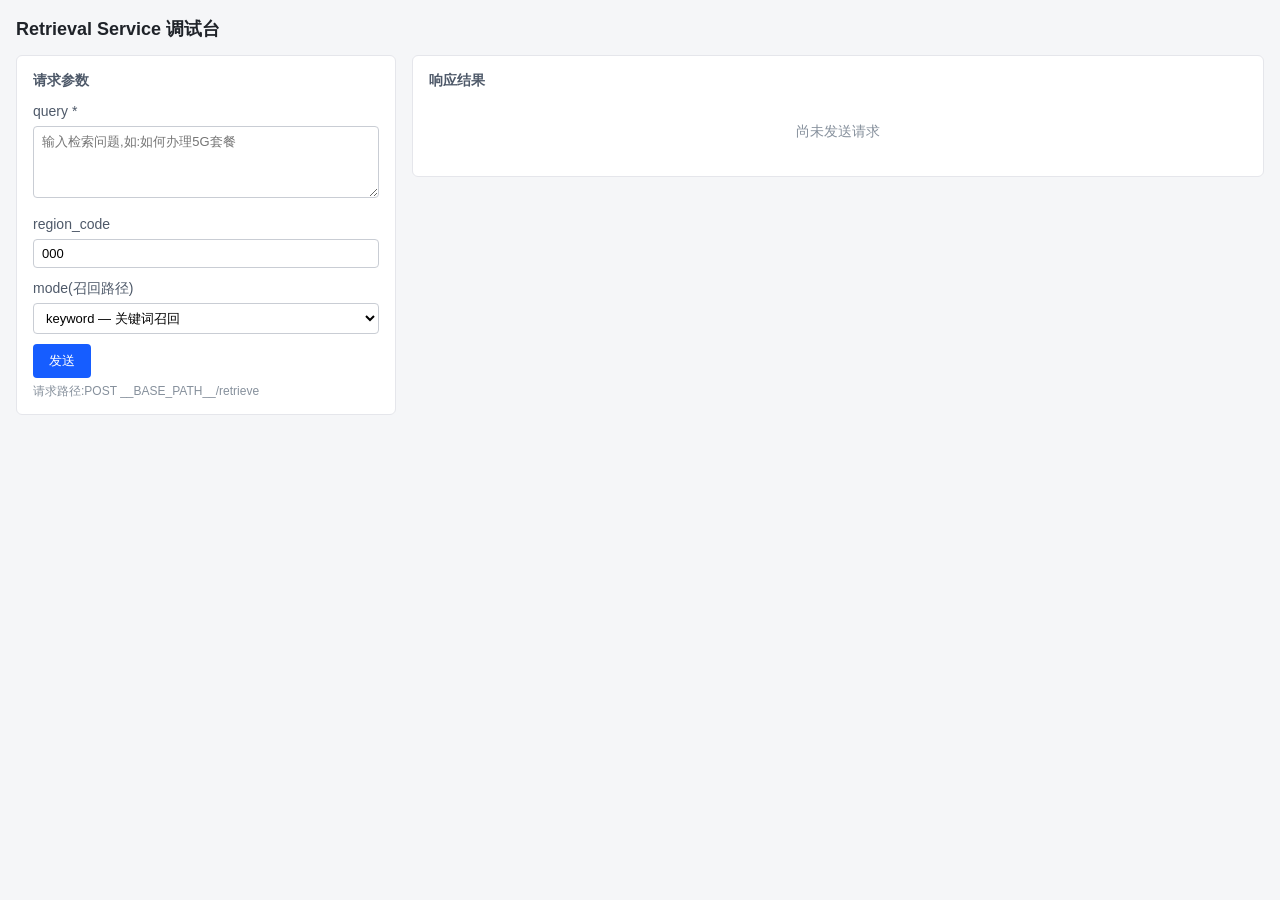
==== universal-agent/services/retrieval_service/frontend/index.html @ c1343b2b "1 1" ====
<!DOCTYPE html>
<html lang="zh-CN">
<head>
<meta charset="UTF-8">
<meta name="viewport" content="width=device-width, initial-scale=1.0">
<title>Retrieval Service 调试台</title>
<style>
  * { box-sizing: border-box; }
  body {
    margin: 0; padding: 16px; font-family: -apple-system, "Segoe UI", "Microsoft YaHei", sans-serif;
    background: #f5f6f8; color: #1f2329; font-size: 14px; line-height: 1.5;
  }
  h1 { margin: 0 0 12px; font-size: 18px; }
  .layout { display: grid; grid-template-columns: 380px 1fr; gap: 16px; align-items: start; }
  .card {
    background: #fff; border: 1px solid #e5e6eb; border-radius: 6px;
    padding: 14px 16px; margin-bottom: 14px;
  }
  .card h2 { margin: 0 0 10px; font-size: 14px; color: #4e5969; font-weight: 600; }
  label { display: block; margin-bottom: 10px; }
  label > span { display: block; margin-bottom: 4px; color: #4e5969; }
  input[type=text], textarea, select {
    width: 100%; padding: 6px 8px; border: 1px solid #c9cdd4; border-radius: 4px;
    font-family: inherit; font-size: 13px; background: #fff;
  }
  textarea { resize: vertical; min-height: 72px; }
  button {
    background: #165dff; color: #fff; border: none; border-radius: 4px;
    padding: 8px 16px; cursor: pointer; font-size: 13px;
  }
  button:hover { background: #0e42d2; }
  button:disabled { background: #94bfff; cursor: not-allowed; }
  .row { display: flex; gap: 8px; align-items: center; }
  .meta { display: grid; grid-template-columns: repeat(4, 1fr); gap: 8px; margin-bottom: 8px; }
  .meta div { background: #f7f8fa; border-radius: 4px; padding: 6px 8px; }
  .meta .k { color: #86909c; font-size: 12px; }
  .meta .v { font-weight: 600; word-break: break-all; }
  .badge { display: inline-block; padding: 1px 6px; border-radius: 3px; font-size: 12px; }
  .badge.ok { background: #e8ffea; color: #00b42a; }
  .badge.warn { background: #fff3e0; color: #ff7d00; }
  .badge.err { background: #ffece8; color: #f53f3f; }
  .tags { display: flex; flex-wrap: wrap; gap: 6px; }
  .tag { background: #e8f3ff; color: #165dff; border-radius: 3px; padding: 1px 6px; font-size: 12px; }
  .chunk { border: 1px solid #e5e6eb; border-radius: 4px; margin-bottom: 8px; }
  .chunk-head { padding: 8px 10px; background: #f7f8fa; cursor: pointer; display: flex; justify-content: space-between; align-items: center; gap: 8px; }
  .chunk-head .t { font-weight: 600; flex: 1; overflow: hidden; text-overflow: ellipsis; white-space: nowrap; }
  .chunk-head .s { color: #86909c; font-size: 12px; white-space: nowrap; }
  .chunk-body { padding: 10px; display: none; }
  .chunk.open .chunk-body { display: block; }
  .chunk-body pre { margin: 0; white-space: pre-wrap; word-break: break-word; font-size: 12px; }
  .chunk-body .kv { font-size: 12px; color: #4e5969; margin-bottom: 6px; }
  details summary { cursor: pointer; color: #4e5969; margin: 6px 0; }
  details pre { background: #1f2329; color: #c9cdd4; padding: 10px; border-radius: 4px; overflow: auto; font-size: 12px; }
  .hint { color: #86909c; font-size: 12px; margin-top: 4px; }
  .empty { color: #86909c; text-align: center; padding: 20px; }
</style>
</head>
<body>
<h1>Retrieval Service 调试台</h1>
<div class="layout">
  <div>
    <div class="card">
      <h2>请求参数</h2>
      <label>
        <span>query *</span>
        <textarea id="query" placeholder="输入检索问题,如:如何办理5G套餐"></textarea>
      </label>
      <label>
        <span>region_code</span>
        <input type="text" id="region_code" value="000" placeholder="省份名或区号,如 福建/591/000">
      </label>
      <label>
        <span>mode(召回路径)</span>
        <select id="mode">
          <option value="keyword">keyword — 关键词召回</option>
          <option value="vector">vector — 纯向量召回</option>
          <option value="integrate">integrate — 双路去重</option>
        </select>
      </label>
      <div class="row">
        <button id="send">发送</button>
        <span id="status" class="hint"></span>
      </div>
      <div class="hint">请求路径:POST <span id="basePath"></span>/retrieve</div>
    </div>
  </div>
  <div>
    <div class="card">
      <h2>响应结果</h2>
      <div id="result"><div class="empty">尚未发送请求</div></div>
    </div>
  </div>
</div>

<script>
// 由后端注入当前业务路由前缀,避免跨域与 base 漂移
var BASE = "__BASE_PATH__";
document.getElementById("basePath").textContent = BASE;

var sendBtn = document.getElementById("send");
var statusEl = document.getElementById("status");

sendBtn.addEventListener("click", function() {
  var query = document.getElementById("query").value.trim();
  var region_code = document.getElementById("region_code").value.trim() || "000";
  var mode = document.getElementById("mode").value;
  if (!query) { alert("query 不能为空"); return; }

  sendBtn.disabled = true;
  statusEl.textContent = "请求中...";
  document.getElementById("result").innerHTML = '<div class="empty">请求中...</div>';

  var t0 = performance.now();
  fetch(BASE + "/retrieve", {
    method: "POST",
    headers: { "Content-Type": "application/json" },
    body: JSON.stringify({ query: query, region_code: region_code, mode: mode })
  })
  .then(function(r) { return r.text().then(function(txt){ return {ok: r.ok, status: r.status, text: txt}; }); })
  .then(function(resp) {
    var dt = Math.round(performance.now() - t0);
    statusEl.textContent = "HTTP " + resp.status + " · 网关 " + dt + "ms";
    var data;
    try { data = JSON.parse(resp.text); }
    catch(e) { renderRaw(resp.text, resp.status); return; }
    render(data);
  })
  .catch(function(err) {
    statusEl.textContent = "请求失败";
    document.getElementById("result").innerHTML =
      '<div class="empty">网络/服务异常: ' + escapeHtml(String(err)) + "</div>";
  })
  .finally(function() { sendBtn.disabled = false; });
});

function escapeHtml(s) {
  return String(s).replace(/&/g,"&amp;").replace(/</g,"&lt;").replace(/>/g,"&gt;");
}

function badge(cls, txt) { return '<span class="badge ' + cls + '">' + txt + "</span>"; }

function render(data) {
  var rtnCode = data.rtnCode, rtnMsg = data.rtnMsg || "", obj = data.object || {};
  var el = document.getElementById("result");

  if (rtnCode === "0" && obj && obj.chunks) {
    var bc = obj.outcome === "success" ? "ok"
           : obj.outcome === "degraded" ? "warn" : "err";
    var deg = obj.degraded ? badge("warn", "已降级") : "";
    var html = "";
    html += '<div class="meta">';
    html += metaCell("rtnCode", badge(bc, rtnCode));
    html += metaCell("outcome", obj.outcome || "-");
    html += metaCell("recalled", obj.recalled_count);
    html += metaCell("elapsedMs", obj.elapsed_ms);
    html += metaCell("region", obj.region_code || "-");
    html += metaCell("traceId", obj.trace_id || "-");
    html += metaCell("requestId", obj.request_id || "-");
    html += metaCell("rtnMsg", escapeHtml(rtnMsg) + deg);
    html += "</div>";

    var kws = obj.keywords || [];
    html += '<div style="margin:8px 0"><div class="k" style="color:#86909c;font-size:12px;margin-bottom:4px">keywords(' + kws.length + ")</div>";
    html += '<div class="tags">' + (kws.length ? kws.map(function(k){ return '<span class="tag">' + escapeHtml(k) + "</span>"; }).join("") : '<span class="hint">无</span>') + "</div></div>";

    var chunks = obj.chunks || [];
    html += '<div style="margin-top:10px"><div class="k" style="color:#86909c;font-size:12px;margin-bottom:6px">chunks(' + chunks.length + ")</div>";
    if (!chunks.length) html += '<div class="empty">零召回</div>';
    else chunks.forEach(function(c, i) {
      html += '<div class="chunk" id="chunk-' + i + '">';
      html += '<div class="chunk-head" onclick="toggleChunk(' + i + ')">';
      html += '<span class="t">#' + (i+1) + " " + escapeHtml(c.doc_title || c.chunk_id) + "</span>";
      html += '<span class="s">score ' + (c.score != null ? Number(c.score).toFixed(4) : "-") + " · " + escapeHtml(c.category || "-") + "</span>";
      html += "</div>";
      html += '<div class="chunk-body">';
      html += '<div class="kv">chunk_id: ' + escapeHtml(c.chunk_id) + " · doc_id: " + escapeHtml(c.doc_id) + " · v" + escapeHtml(c.version || "-") + " · " + escapeHtml(c.updated_at || "-") + "</div>";
      html += '<pre>' + escapeHtml(c.content || "") + "</pre>";
      if (c.source_chunk_ids && c.source_chunk_ids.length)
        html += '<div class="kv">source_chunk_ids: ' + escapeHtml(c.source_chunk_ids.join(", ")) + "</div>";
      if (c.position && Object.keys(c.position).length)
        html += '<div class="kv">position: ' + escapeHtml(JSON.stringify(c.position)) + "</div>";
      if (c.extra && Object.keys(c.extra).length)
        html += '<div class="kv">extra: ' + escapeHtml(JSON.stringify(c.extra)) + "</div>";
      html += "</div></div>";
    });
    html += "</div>";
    html += rawJson(data);
    el.innerHTML = html;
  } else {
    var eb = rtnCode && rtnCode !== "0" ? "err" : "warn";
    el.innerHTML = '<div class="meta">' +
      metaCell("rtnCode", badge(eb, rtnCode || "-")) +
      metaCell("rtnMsg", escapeHtml(rtnMsg)) +
      "</div>" + rawJson(data);
  }
}

function renderRaw(txt, status) {
  document.getElementById("result").innerHTML =
    '<div class="meta">' + metaCell("HTTP", badge("err", status)) + "</div>" +
    "<details open><summary>原始响应</summary><pre>" + escapeHtml(txt) + "</pre></details>";
}

function metaCell(k, v) { return '<div><div class="k">' + k + '</div><div class="v">' + v + "</div></div>"; }

function rawJson(data) {
  return "<details><summary>原始 JSON</summary><pre>" + escapeHtml(JSON.stringify(data, null, 2)) + "</pre></details>";
}

function toggleChunk(i) {
  var el = document.getElementById("chunk-" + i);
  if (el) el.classList.toggle("open");
}
</script>
</body>
</html>
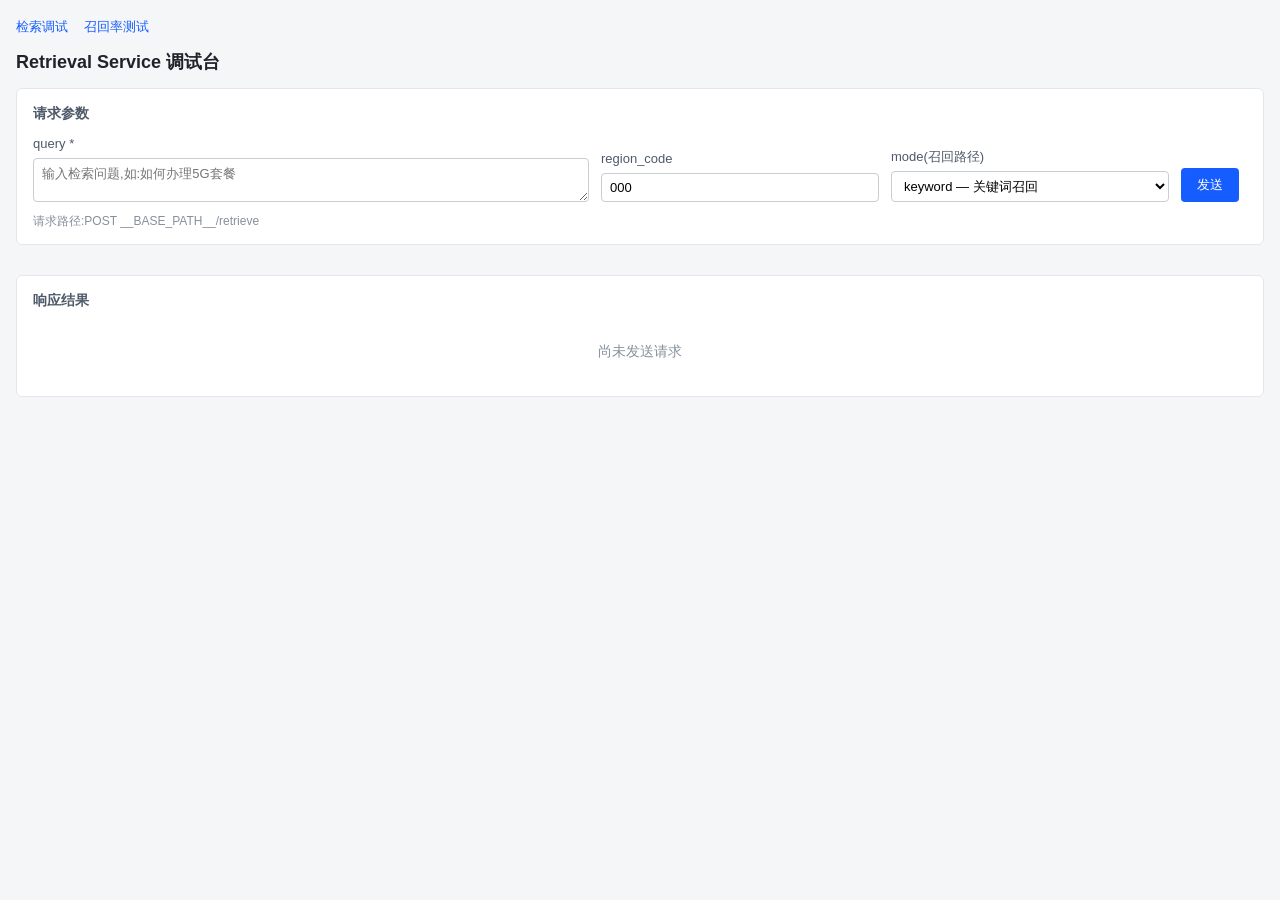
==== commit 394e975a: "new new version" ====
--- a/universal-agent/services/retrieval_service/frontend/index.html
+++ b/universal-agent/services/retrieval_service/frontend/index.html
@@ -11,19 +11,28 @@
     background: #f5f6f8; color: #1f2329; font-size: 14px; line-height: 1.5;
   }
   h1 { margin: 0 0 12px; font-size: 18px; }
-  .layout { display: grid; grid-template-columns: 380px 1fr; gap: 16px; align-items: start; }
+  .nav { margin-bottom: 12px; }
+  .nav a { color: #165dff; text-decoration: none; font-size: 13px; margin-right: 12px; }
+  .nav a:hover { text-decoration: underline; }
+  .layout { display: grid; grid-template-columns: 1fr; gap: 16px; align-items: start; }
   .card {
     background: #fff; border: 1px solid #e5e6eb; border-radius: 6px;
     padding: 14px 16px; margin-bottom: 14px;
   }
   .card h2 { margin: 0 0 10px; font-size: 14px; color: #4e5969; font-weight: 600; }
-  label { display: block; margin-bottom: 10px; }
-  label > span { display: block; margin-bottom: 4px; color: #4e5969; }
+  .form-row { display: flex; gap: 12px; align-items: flex-end; flex-wrap: wrap; }
+  .form-row .field { display: flex; flex-direction: column; gap: 4px; }
+  .form-row .field .lbl { color: #4e5969; font-size: 13px; }
+  .form-row .field.query { flex: 2; min-width: 280px; }
+  .form-row .field.region { flex: 1; min-width: 140px; }
+  .form-row .field.mode { flex: 1; min-width: 180px; }
+  .form-row .field.vmode { flex: 1; min-width: 160px; }
+  .form-row .field.action { flex: 0 0 auto; }
   input[type=text], textarea, select {
     width: 100%; padding: 6px 8px; border: 1px solid #c9cdd4; border-radius: 4px;
     font-family: inherit; font-size: 13px; background: #fff;
   }
-  textarea { resize: vertical; min-height: 72px; }
+  textarea { resize: vertical; min-height: 38px; }
   button {
     background: #165dff; color: #fff; border: none; border-radius: 4px;
     padding: 8px 16px; cursor: pointer; font-size: 13px;
@@ -56,65 +65,90 @@
 </style>
 </head>
 <body>
+<div class="nav">
+  <a href="/debug">检索调试</a>
+  <a href="/test">召回率测试</a>
+</div>
 <h1>Retrieval Service 调试台</h1>
 <div class="layout">
-  <div>
-    <div class="card">
-      <h2>请求参数</h2>
-      <label>
-        <span>query *</span>
+  <div class="card">
+    <h2>请求参数</h2>
+    <div class="form-row">
+      <div class="field query">
+        <span class="lbl">query *</span>
         <textarea id="query" placeholder="输入检索问题,如:如何办理5G套餐"></textarea>
-      </label>
-      <label>
-        <span>region_code</span>
+      </div>
+      <div class="field region">
+        <span class="lbl">region_code</span>
         <input type="text" id="region_code" value="000" placeholder="省份名或区号,如 福建/591/000">
-      </label>
-      <label>
-        <span>mode(召回路径)</span>
+      </div>
+      <div class="field mode">
+        <span class="lbl">mode(召回路径)</span>
         <select id="mode">
           <option value="keyword">keyword — 关键词召回</option>
           <option value="vector">vector — 纯向量召回</option>
           <option value="integrate">integrate — 双路去重</option>
         </select>
-      </label>
-      <div class="row">
-        <button id="send">发送</button>
-        <span id="status" class="hint"></span>
-      </div>
-      <div class="hint">请求路径:POST <span id="basePath"></span>/retrieve</div>
+      </div>
+      <div class="field vmode" id="vmodeField">
+        <span class="lbl">vector_mode(向量模板)</span>
+        <select id="vector_mode">
+          <option value="new">new — 新模板</option>
+          <option value="old">old — 旧模板</option>
+          <option value="both">both — 双模板混合</option>
+        </select>
+      </div>
+      <div class="field action">
+        <span class="lbl">&nbsp;</span>
+        <div class="row">
+          <button id="send">发送</button>
+          <span id="status" class="hint"></span>
+        </div>
+      </div>
     </div>
+    <div class="hint" style="margin-top:10px">请求路径:POST <span id="basePath"></span>/retrieve</div>
   </div>
-  <div>
-    <div class="card">
-      <h2>响应结果</h2>
-      <div id="result"><div class="empty">尚未发送请求</div></div>
-    </div>
+  <div class="card">
+    <h2>响应结果</h2>
+    <div id="result"><div class="empty">尚未发送请求</div></div>
   </div>
 </div>
 
 <script>
-// 由后端注入当前业务路由前缀,避免跨域与 base 漂移
 var BASE = "__BASE_PATH__";
 document.getElementById("basePath").textContent = BASE;
 
 var sendBtn = document.getElementById("send");
 var statusEl = document.getElementById("status");
+
+var modeSel = document.getElementById("mode");
+var vmodeField = document.getElementById("vmodeField");
+
+function toggleVmodeVisibility() {
+  vmodeField.style.display = modeSel.value === "keyword" ? "none" : "";
+}
+modeSel.addEventListener("change", toggleVmodeVisibility);
+toggleVmodeVisibility();
 
 sendBtn.addEventListener("click", function() {
   var query = document.getElementById("query").value.trim();
   var region_code = document.getElementById("region_code").value.trim() || "000";
   var mode = document.getElementById("mode").value;
+  var vector_mode = document.getElementById("vector_mode").value;
   if (!query) { alert("query 不能为空"); return; }
 
   sendBtn.disabled = true;
   statusEl.textContent = "请求中...";
   document.getElementById("result").innerHTML = '<div class="empty">请求中...</div>';
+
+  var body = { query: query, region_code: region_code, mode: mode };
+  if (mode !== "keyword") body.vector_mode = vector_mode;
 
   var t0 = performance.now();
   fetch(BASE + "/retrieve", {
     method: "POST",
     headers: { "Content-Type": "application/json" },
-    body: JSON.stringify({ query: query, region_code: region_code, mode: mode })
+    body: JSON.stringify(body)
   })
   .then(function(r) { return r.text().then(function(txt){ return {ok: r.ok, status: r.status, text: txt}; }); })
   .then(function(resp) {
@@ -162,6 +196,19 @@
     var kws = obj.keywords || [];
     html += '<div style="margin:8px 0"><div class="k" style="color:#86909c;font-size:12px;margin-bottom:4px">keywords(' + kws.length + ")</div>";
     html += '<div class="tags">' + (kws.length ? kws.map(function(k){ return '<span class="tag">' + escapeHtml(k) + "</span>"; }).join("") : '<span class="hint">无</span>') + "</div></div>";
+
+    var mode = document.getElementById("mode").value;
+    var kids = obj.kids;
+    var kidsLabel = mode === "integrate" ? "kid_scores" : (mode === "vector" ? "vector_kid" : "keyword_kid");
+    if (kids && typeof kids === "object" && !Array.isArray(kids)) {
+      var entries = Object.entries(kids);
+      html += '<div style="margin:8px 0"><div class="k" style="color:#86909c;font-size:12px;margin-bottom:4px">' + kidsLabel + '(' + entries.length + ")</div>";
+      html += '<div class="tags">' + (entries.length ? entries.map(function(e){ return '<span class="tag" style="background:#fff7e6;color:#ff7d00">' + escapeHtml(e[0]) + ": " + e[1] + "</span>"; }).join("") : '<span class="hint">无</span>') + "</div></div>";
+    } else {
+      var kidsArr = Array.isArray(kids) ? kids : [];
+      html += '<div style="margin:8px 0"><div class="k" style="color:#86909c;font-size:12px;margin-bottom:4px">' + kidsLabel + '(' + kidsArr.length + ")</div>";
+      html += '<div class="tags">' + (kidsArr.length ? kidsArr.map(function(k){ return '<span class="tag" style="background:#fff7e6;color:#ff7d00">' + escapeHtml(k) + "</span>"; }).join("") : '<span class="hint">无</span>') + "</div></div>";
+    }
 
     var chunks = obj.chunks || [];
     html += '<div style="margin-top:10px"><div class="k" style="color:#86909c;font-size:12px;margin-bottom:6px">chunks(' + chunks.length + ")</div>";
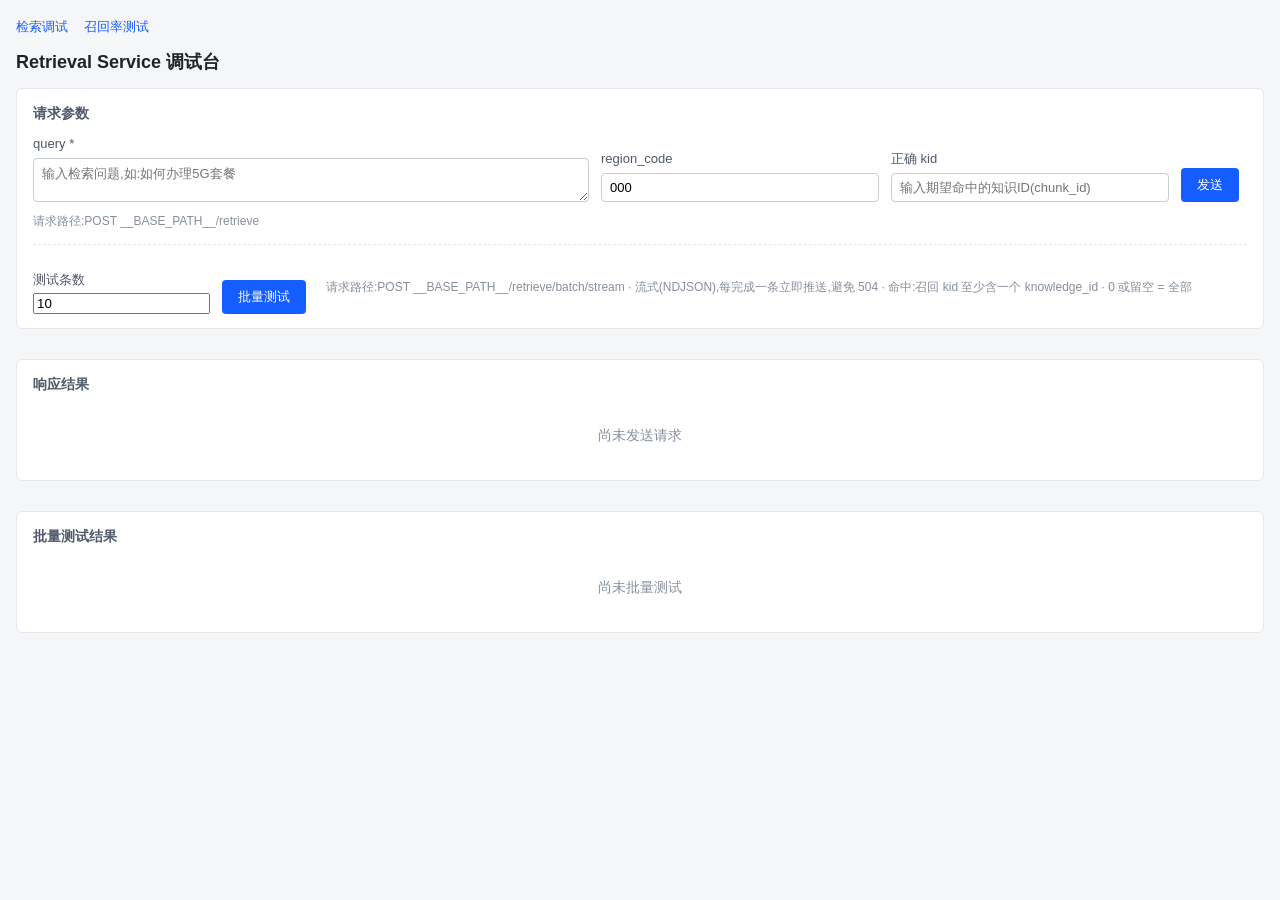
==== commit 1da13799: "更新 最新代码" ====
--- a/universal-agent/services/retrieval_service/frontend/index.html
+++ b/universal-agent/services/retrieval_service/frontend/index.html
@@ -27,7 +27,30 @@
   .form-row .field.region { flex: 1; min-width: 140px; }
   .form-row .field.mode { flex: 1; min-width: 180px; }
   .form-row .field.vmode { flex: 1; min-width: 160px; }
+  .form-row .field.kid { flex: 1; min-width: 200px; }
   .form-row .field.action { flex: 0 0 auto; }
+  .form-row .field.batch-count { flex: 0 0 160px; }
+  /* 批量测试表格 */
+  .batch-table { width: 100%; border-collapse: collapse; font-size: 12px; }
+  .batch-table th, .batch-table td {
+    border: 1px solid #e5e6eb; padding: 6px 8px; vertical-align: top;
+    word-break: break-all;
+  }
+  .batch-table th {
+    background: #f7f8fa; color: #4e5969; text-align: left; font-weight: 600;
+  }
+  .batch-table tr.hit td { background: #f0fff0; }
+  .batch-table tr.miss td { background: #fff5f5; }
+  .batch-table .idx { text-align: center; width: 36px; }
+  .batch-table .q { min-width: 200px; max-width: 320px; }
+  .batch-table .kids { min-width: 200px; }
+  .batch-table .status { text-align: center; width: 80px; }
+  .batch-summary {
+    display: flex; gap: 16px; align-items: center; flex-wrap: wrap;
+    background: #f7f8fa; padding: 10px 12px; border-radius: 4px; margin-bottom: 10px;
+  }
+  .batch-summary .stat { color: #4e5969; font-size: 13px; }
+  .batch-summary .stat .v { font-weight: 600; color: #1f2329; }
   input[type=text], textarea, select {
     width: 100%; padding: 6px 8px; border: 1px solid #c9cdd4; border-radius: 4px;
     font-family: inherit; font-size: 13px; background: #fff;
@@ -82,21 +105,27 @@
         <span class="lbl">region_code</span>
         <input type="text" id="region_code" value="000" placeholder="省份名或区号,如 福建/591/000">
       </div>
+      <!-- 原mode字段(已删除,默认integrate)
       <div class="field mode">
         <span class="lbl">mode(召回路径)</span>
-        <select id="mode">
-          <option value="keyword">keyword — 关键词召回</option>
-          <option value="vector">vector — 纯向量召回</option>
-          <option value="integrate">integrate — 双路去重</option>
+        <select id="mode" disabled>
+          <option value="integrate" selected>integrate — GoalLoop 三轮(intergrate_all→query_rewrite→intergrate_all)</option>
         </select>
       </div>
+      -->
+      <!-- 原vmode字段(已删除,默认both)
       <div class="field vmode" id="vmodeField">
         <span class="lbl">vector_mode(向量模板)</span>
         <select id="vector_mode">
           <option value="new">new — 新模板</option>
           <option value="old">old — 旧模板</option>
-          <option value="both">both — 双模板混合</option>
+          <option value="both" selected>both — 双模板混合(默认)</option>
         </select>
+      </div>
+      -->
+      <div class="field kid">
+        <span class="lbl">正确 kid</span>
+        <input type="text" id="correct_kid" placeholder="输入期望命中的知识ID(chunk_id)">
       </div>
       <div class="field action">
         <span class="lbl">&nbsp;</span>
@@ -107,42 +136,70 @@
       </div>
     </div>
     <div class="hint" style="margin-top:10px">请求路径:POST <span id="basePath"></span>/retrieve</div>
+    <!-- 批量测试行:从测试集选取前 count 条逐条执行检索 -->
+    <div class="form-row" style="margin-top:14px;border-top:1px dashed #e5e6eb;padding-top:12px">
+      <div class="field batch-count">
+        <span class="lbl">测试条数</span>
+        <input type="number" id="batchCount" min="0" step="1" value="10"
+               placeholder="输入数字,0 或留空表示全部">
+      </div>
+      <div class="field action">
+        <span class="lbl">&nbsp;</span>
+        <div class="row">
+          <button id="batchSend">批量测试</button>
+          <span id="batchStatus" class="hint"></span>
+        </div>
+      </div>
+      <div class="hint" style="flex:1;min-width:200px;align-self:center">
+        请求路径:POST <span id="batchPath"></span>/retrieve/batch/stream · 流式(NDJSON),每完成一条立即推送,避免 504 · 命中:召回 kid 至少含一个 knowledge_id · 0 或留空 = 全部
+      </div>
+    </div>
   </div>
   <div class="card">
     <h2>响应结果</h2>
     <div id="result"><div class="empty">尚未发送请求</div></div>
   </div>
+  <div class="card">
+    <h2>批量测试结果</h2>
+    <div id="batchResult"><div class="empty">尚未批量测试</div></div>
+  </div>
 </div>
 
 <script>
 var BASE = "__BASE_PATH__";
 document.getElementById("basePath").textContent = BASE;
+document.getElementById("batchPath").textContent = BASE;
 
 var sendBtn = document.getElementById("send");
 var statusEl = document.getElementById("status");
 
-var modeSel = document.getElementById("mode");
-var vmodeField = document.getElementById("vmodeField");
-
-function toggleVmodeVisibility() {
-  vmodeField.style.display = modeSel.value === "keyword" ? "none" : "";
-}
-modeSel.addEventListener("change", toggleVmodeVisibility);
-toggleVmodeVisibility();
+var batchBtn = document.getElementById("batchSend");
+var batchStatusEl = document.getElementById("batchStatus");
+
+// 原mode/vmode选择器(已删除,默认integrate/both)
+// var modeSel = document.getElementById("mode");
+// var vmodeField = document.getElementById("vmodeField");
+//
+// function toggleVmodeVisibility() {
+//   // mode 固定 integrate,vector_mode 始终显示
+//   vmodeField.style.display = "";
+// }
+// toggleVmodeVisibility();
 
 sendBtn.addEventListener("click", function() {
   var query = document.getElementById("query").value.trim();
   var region_code = document.getElementById("region_code").value.trim() || "000";
-  var mode = document.getElementById("mode").value;
-  var vector_mode = document.getElementById("vector_mode").value;
+  var correct_kid = document.getElementById("correct_kid").value.trim();
+  // mode/vector_mode 已删除选择器,固定默认值
+  var mode = "integrate";
+  var vector_mode = "both";
   if (!query) { alert("query 不能为空"); return; }
 
   sendBtn.disabled = true;
   statusEl.textContent = "请求中...";
   document.getElementById("result").innerHTML = '<div class="empty">请求中...</div>';
 
-  var body = { query: query, region_code: region_code, mode: mode };
-  if (mode !== "keyword") body.vector_mode = vector_mode;
+  var body = { query: query, region_code: region_code, mode: mode, vector_mode: vector_mode };
 
   var t0 = performance.now();
   fetch(BASE + "/retrieve", {
@@ -193,22 +250,51 @@
     html += metaCell("rtnMsg", escapeHtml(rtnMsg) + deg);
     html += "</div>";
 
+    // ── kid 命中展示区 ──
+    var correctKid = document.getElementById("correct_kid").value.trim();
+    // 原:从 chunks 提取 chunk_id 作为 kid(不准确,chunk_id 是片段ID非知识ID)
+    // var recalledKids = (obj.chunks || []).map(function(c) { return c.chunk_id; });
+    // 新:直接用后端返回的 kids 字段(ranked_kids,按得分降序)
+    var recalledKids = obj.kids || [];
+    var kidHit = correctKid && recalledKids.indexOf(correctKid) >= 0;
+    html += '<div style="margin:8px 0;padding:12px;background:#f7f8fa;border-radius:6px;border:1px solid #e5e6eb">';
+    html += '<div class="k" style="color:#4e5969;font-size:13px;font-weight:600;margin-bottom:8px">kid 命中判定</div>';
+    html += '<div style="display:flex;gap:24px;align-items:center;flex-wrap:wrap;margin-bottom:10px">';
+    html += '<div><div class="k" style="color:#86909c;font-size:12px">正确 kid</div><div style="font-weight:600;word-break:break-all">' + escapeHtml(correctKid || '-') + '</div></div>';
+    if (correctKid) {
+      html += '<div><div class="k" style="color:#86909c;font-size:12px">命中状态</div><div>' + (kidHit ? badge("ok", "✓ 命中") : badge("err", "✗ 未命中")) + '</div></div>';
+    } else {
+      html += '<div><div class="k" style="color:#86909c;font-size:12px">命中状态</div><div>' + badge("warn", "未填写正确 kid") + '</div></div>';
+    }
+    html += '<div><div class="k" style="color:#86909c;font-size:12px">召回 kid 数</div><div style="font-weight:600">' + recalledKids.length + '</div></div>';
+    html += '</div>';
+    html += '<div><div class="k" style="color:#86909c;font-size:12px;margin-bottom:4px">召回的 kid 列表</div>';
+    html += '<div class="tags">';
+    if (recalledKids.length) {
+      recalledKids.forEach(function(kid) {
+        var isHitKid = correctKid && kid === correctKid;
+        var style = isHitKid
+          ? 'background:#e8ffea;color:#00b42a;font-weight:600;border:1px solid #00b42a;padding:2px 8px'
+          : 'background:#e8f3ff;color:#165dff;padding:1px 6px';
+        html += '<span class="tag" style="' + style + '">' + escapeHtml(kid) + (isHitKid ? ' ✓' : '') + '</span>';
+      });
+    } else {
+      html += '<span class="hint">零召回</span>';
+    }
+    html += '</div></div>';
+    html += '</div>';
+
     var kws = obj.keywords || [];
     html += '<div style="margin:8px 0"><div class="k" style="color:#86909c;font-size:12px;margin-bottom:4px">keywords(' + kws.length + ")</div>";
     html += '<div class="tags">' + (kws.length ? kws.map(function(k){ return '<span class="tag">' + escapeHtml(k) + "</span>"; }).join("") : '<span class="hint">无</span>') + "</div></div>";
 
-    var mode = document.getElementById("mode").value;
-    var kids = obj.kids;
-    var kidsLabel = mode === "integrate" ? "kid_scores" : (mode === "vector" ? "vector_kid" : "keyword_kid");
-    if (kids && typeof kids === "object" && !Array.isArray(kids)) {
-      var entries = Object.entries(kids);
-      html += '<div style="margin:8px 0"><div class="k" style="color:#86909c;font-size:12px;margin-bottom:4px">' + kidsLabel + '(' + entries.length + ")</div>";
-      html += '<div class="tags">' + (entries.length ? entries.map(function(e){ return '<span class="tag" style="background:#fff7e6;color:#ff7d00">' + escapeHtml(e[0]) + ": " + e[1] + "</span>"; }).join("") : '<span class="hint">无</span>') + "</div></div>";
-    } else {
-      var kidsArr = Array.isArray(kids) ? kids : [];
-      html += '<div style="margin:8px 0"><div class="k" style="color:#86909c;font-size:12px;margin-bottom:4px">' + kidsLabel + '(' + kidsArr.length + ")</div>";
-      html += '<div class="tags">' + (kidsArr.length ? kidsArr.map(function(k){ return '<span class="tag" style="background:#fff7e6;color:#ff7d00">' + escapeHtml(k) + "</span>"; }).join("") : '<span class="hint">无</span>') + "</div></div>";
-    }
+    // 原 rewritten_queries 显示(查询重写,已弃用,改为关键词重写)
+    // var rewrites = obj.rewritten_queries || [];
+    // html += '<div style="margin:8px 0"><div class="k" style="color:#86909c;font-size:12px;margin-bottom:4px">rewritten_queries(' + rewrites.length + ")</div>";
+    // html += '<div class="tags">' + (rewrites.length ? rewrites.map(function(q){ return '<span class="tag" style="background:#fff0f6;color:#d91ad9">' + escapeHtml(q) + "</span>"; }).join("") : '<span class="hint">无(query_rewrite 未产出或首轮已满足)</span>') + "</div></div>";
+    var rewrittenKeywords = obj.rewritten_keywords || [];
+    html += '<div style="margin:8px 0"><div class="k" style="color:#86909c;font-size:12px;margin-bottom:4px">rewritten_keywords(' + rewrittenKeywords.length + ")</div>";
+    html += '<div class="tags">' + (rewrittenKeywords.length ? rewrittenKeywords.map(function(k){ return '<span class="tag" style="background:#fff0f6;color:#d91ad9">' + escapeHtml(k) + "</span>"; }).join("") : '<span class="hint">无(query_rewrite 未产出或首轮已满足)</span>') + "</div></div>";
 
     var chunks = obj.chunks || [];
     html += '<div style="margin-top:10px"><div class="k" style="color:#86909c;font-size:12px;margin-bottom:6px">chunks(' + chunks.length + ")</div>";
@@ -258,6 +344,210 @@
   var el = document.getElementById("chunk-" + i);
   if (el) el.classList.toggle("open");
 }
+
+// ── 批量测试(流式 NDJSON) ────────────────────────────────────────────────
+// 原非流式 handler(等所有请求完才返回)在网关 504 时不可用,改为流式:
+// 后端每完成一条立即 yield 一行 JSON,前端用 ReadableStream + TextDecoder
+// 边读边解析,实时 append 到表格,实时刷新 summary。
+batchBtn.addEventListener("click", function() {
+  var countVal = document.getElementById("batchCount").value.trim();
+  var count = countVal === "" ? 0 : parseInt(countVal, 10);
+  if (isNaN(count) || count < 0) { alert("测试条数需为非负整数,留空表示全部"); return; }
+
+  // 初始化空表格 UI:summary 区 + 空表体,后续逐条 append
+  var el = document.getElementById("batchResult");
+  el.innerHTML =
+    '<div class="batch-summary">' +
+      '<div class="stat">总数 <span class="v" id="bsTotal">0</span></div>' +
+      '<div class="stat">已完成 <span class="v" id="bsDone">0</span></div>' +
+      '<div class="stat">命中 <span class="v" style="color:#00b42a" id="bsHit">0</span></div>' +
+      '<div class="stat">未命中 <span class="v" style="color:#f53f3f" id="bsMiss">0</span></div>' +
+      '<div class="stat">命中率 <span class="v" id="bsRate">0.0%</span></div>' +
+      '<div class="stat">总耗时 <span class="v" id="bsMs">0ms</span></div>' +
+    '</div>' +
+    '<table class="batch-table"><thead><tr>' +
+      '<th class="idx">#</th>' +
+      '<th class="q">用户问</th>' +
+      '<th>区域</th>' +
+      '<th class="kids">期望 kid</th>' +
+      '<th class="kids">召回 kid</th>' +
+      '<th class="status">命中</th>' +
+      '<th>状态</th>' +
+      '<th>耗时</th>' +
+    '</tr></thead><tbody id="batchTbody"></tbody></table>';
+
+  var tbody = document.getElementById("batchTbody");
+  var total = 0, done = 0, hitCount = 0;
+  var t0 = performance.now();
+  batchBtn.disabled = true;
+  batchStatusEl.textContent = "批量请求中...";
+
+  fetch(BASE + "/retrieve/batch/stream", {
+    method: "POST",
+    headers: { "Content-Type": "application/json" },
+    body: JSON.stringify({ count: count })
+  }).then(function(resp) {
+    if (!resp.ok) {
+      // 错误响应是非流式 JSON,直接读文本
+      return resp.text().then(function(txt) {
+        var dt = Math.round(performance.now() - t0);
+        batchStatusEl.textContent = "HTTP " + resp.status + " · 网关 " + dt + "ms";
+        el.innerHTML = '<div class="meta">' +
+          metaCell("HTTP", badge("err", resp.status)) + '</div>' +
+          "<details open><summary>原始响应</summary><pre>" + escapeHtml(txt) + "</pre></details>";
+        throw new Error("HTTP " + resp.status);
+      });
+    }
+    var reader = resp.body.getReader();
+    var decoder = new TextDecoder("utf-8");
+    var buffer = "";
+
+    function updateSummary() {
+      document.getElementById("bsDone").textContent = done;
+      document.getElementById("bsHit").textContent = hitCount;
+      document.getElementById("bsMiss").textContent = done - hitCount;
+      var rate = done > 0 ? (hitCount / done * 100).toFixed(1) : "0.0";
+      document.getElementById("bsRate").textContent = rate + "%";
+    }
+
+    function handleMsg(msg) {
+      if (!msg || typeof msg !== "object") return;
+      if (msg.type === "start") {
+        total = msg.total || 0;
+        document.getElementById("bsTotal").textContent = total;
+        batchStatusEl.textContent = "批量请求中... 0/" + total;
+      } else if (msg.type === "item") {
+        done++;
+        var r = msg.data || {};
+        if (r.hit) hitCount++;
+        appendBatchRow(r);
+        updateSummary();
+        batchStatusEl.textContent = "批量请求中... " + done + "/" + total +
+          " · 命中 " + hitCount;
+      } else if (msg.type === "summary") {
+        var s = msg.data || {};
+        if (s.total_elapsed_ms != null) {
+          document.getElementById("bsMs").textContent = s.total_elapsed_ms + "ms";
+        }
+        if (s.hit_count != null) {
+          hitCount = s.hit_count;
+          updateSummary();
+        }
+        var dt = Math.round(performance.now() - t0);
+        batchStatusEl.textContent = "完成 " + done + " 条 · 命中 " + hitCount +
+          " · 网关 " + dt + "ms";
+      }
+    }
+
+    function processBuffer() {
+      var lines = buffer.split("\n");
+      // 最后一段可能不完整,留到下次拼接
+      buffer = lines.pop();
+      for (var i = 0; i < lines.length; i++) {
+        var line = lines[i].trim();
+        if (!line) continue;
+        try { handleMsg(JSON.parse(line)); }
+        catch(e) { console.warn("解析流消息失败:", line, e); }
+      }
+    }
+
+    function appendBatchRow(r) {
+      var rowCls = r.hit ? "hit" : "miss";
+      var html = '<tr class="' + rowCls + '">';
+      html += '<td class="idx">' + r.index + '</td>';
+      html += '<td class="q">' + escapeHtml(r.user_query || "") + '</td>';
+      html += '<td>' + escapeHtml(r.region_code || "-") + '</td>';
+      // 期望 kid(命中的高亮)
+      var expectedKids = r.expected_kids || [];
+      var hitKidsSet = {};
+      (r.hit_kids || []).forEach(function(k) { hitKidsSet[k] = true; });
+      html += '<td class="kids">';
+      if (expectedKids.length) {
+        html += '<div class="tags">';
+        expectedKids.forEach(function(k) {
+          var isHit = !!hitKidsSet[k];
+          var style = isHit
+            ? 'background:#e8ffea;color:#00b42a;font-weight:600;border:1px solid #00b42a;padding:2px 6px'
+            : 'background:#e5e6eb;color:#4e5969;padding:1px 6px';
+          html += '<span class="tag" style="' + style + '">' + escapeHtml(k) + (isHit ? ' ✓' : '') + '</span>';
+        });
+        html += '</div>';
+      } else {
+        html += '<span class="hint">未标注</span>';
+      }
+      html += '</td>';
+      // 召回 kid(命中 expected 的高亮)
+      var recalledKids = r.recalled_kids || [];
+      var expectedSet = {};
+      expectedKids.forEach(function(k) { expectedSet[k] = true; });
+      html += '<td class="kids">';
+      if (recalledKids.length) {
+        html += '<div class="tags">';
+        recalledKids.forEach(function(k) {
+          var isExpected = !!expectedSet[k];
+          var style = isExpected
+            ? 'background:#e8ffea;color:#00b42a;font-weight:600;border:1px solid #00b42a;padding:2px 6px'
+            : 'background:#e8f3ff;color:#165dff;padding:1px 6px';
+          html += '<span class="tag" style="' + style + '">' + escapeHtml(k) + (isExpected ? ' ✓' : '') + '</span>';
+        });
+        html += '</div>';
+      } else {
+        html += '<span class="hint">零召回</span>';
+      }
+      html += '</td>';
+      // 命中状态
+      if (r.outcome === "error" || r.outcome === "timeout") {
+        html += '<td class="status">' + badge("err", "异常") + '</td>';
+      } else if (!expectedKids.length) {
+        html += '<td class="status">' + badge("warn", "未标注") + '</td>';
+      } else if (r.hit) {
+        html += '<td class="status">' + badge("ok", "✓ 命中") + '</td>';
+      } else {
+        html += '<td class="status">' + badge("err", "✗ 未命中") + '</td>';
+      }
+      // 单条 outcome
+      html += '<td>' + escapeHtml(r.outcome || "-") +
+        (r.recalled_count != null ? ' / ' + r.recalled_count + '片' : '') + '</td>';
+      // 单条耗时
+      html += '<td>' + (r.elapsed_ms || 0) + 'ms</td>';
+      html += '</tr>';
+      tbody.insertAdjacentHTML("beforeend", html);
+    }
+
+    function read() {
+      reader.read().then(function(result) {
+        if (result.done) {
+          // 处理残余 buffer
+          if (buffer.trim()) {
+            try { handleMsg(JSON.parse(buffer.trim())); } catch(e) {}
+          }
+          batchBtn.disabled = false;
+          if (done < total) {
+            batchStatusEl.textContent += " · 异常中断(" + done + "/" + total + ")";
+          }
+          return;
+        }
+        buffer += decoder.decode(result.value, { stream: true });
+        processBuffer();
+        read();
+      }).catch(function(err) {
+        batchStatusEl.textContent = "流读取失败: " + String(err);
+        batchBtn.disabled = false;
+      });
+    }
+    read();
+  }).catch(function(err) {
+    if (String(err).indexOf("HTTP ") === 0) {
+      // 错误响应已在上面处理,这里不重复
+      batchBtn.disabled = false;
+      return;
+    }
+    batchStatusEl.textContent = "请求失败";
+    document.getElementById("batchResult").innerHTML =
+      '<div class="empty">网络/服务异常: ' + escapeHtml(String(err)) + "</div>";
+    batchBtn.disabled = false;
+  });
+});
 </script>
 </body>
 </html>
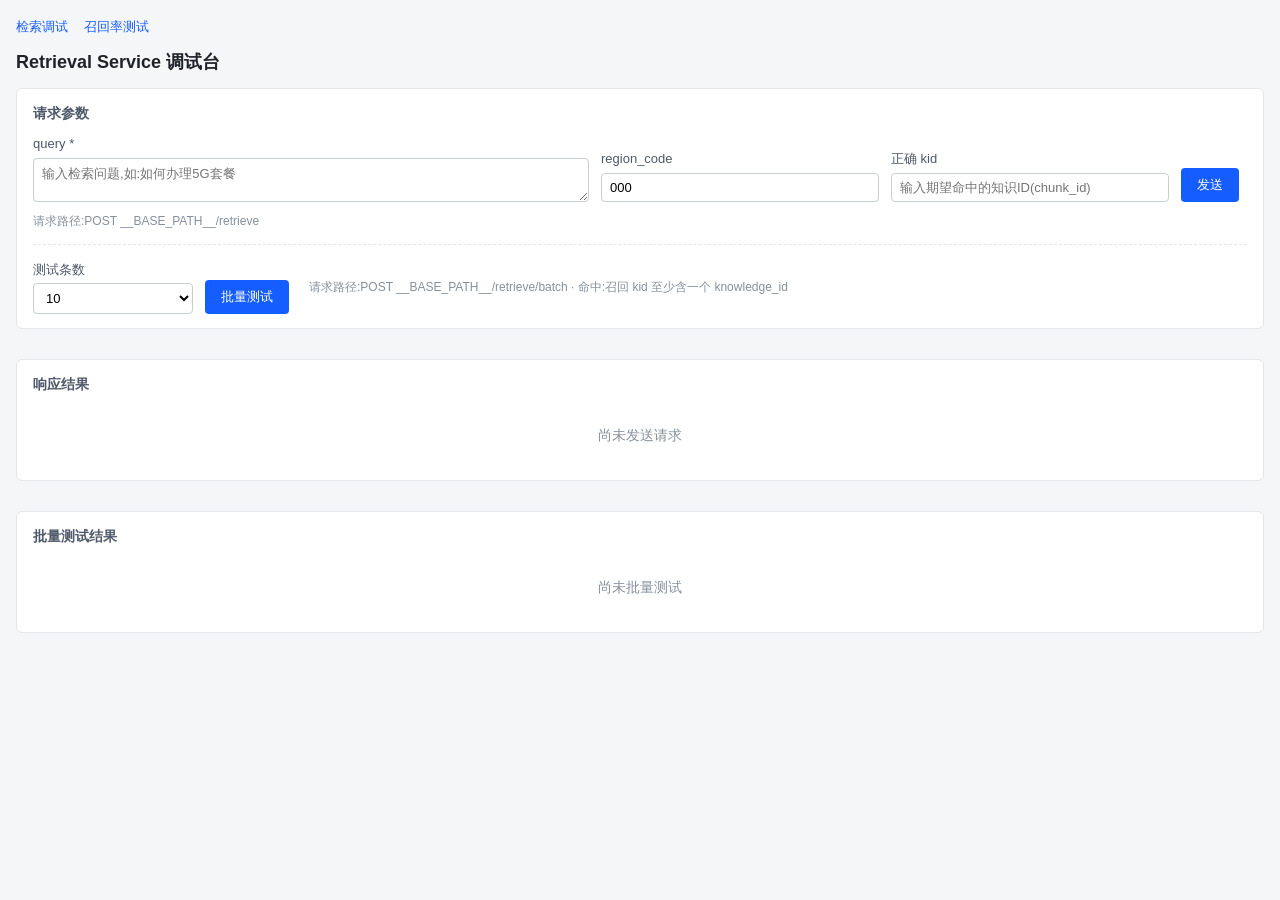
==== commit a4e3b373: "回退批量检索到非流式版本并清理 search.py 输出结构 app.py 注释流式端点;index.html 批量测试改回非流式下拉框;search.py 简化 _extract_doc_list " ====
--- a/universal-agent/services/retrieval_service/frontend/index.html
+++ b/universal-agent/services/retrieval_service/frontend/index.html
@@ -140,8 +140,17 @@
     <div class="form-row" style="margin-top:14px;border-top:1px dashed #e5e6eb;padding-top:12px">
       <div class="field batch-count">
         <span class="lbl">测试条数</span>
+        <!-- 2026-09-17 14:30:47 曾改为 <input type="number"> 自定义输入,回退到 11:31:29 版本(下拉框)
         <input type="number" id="batchCount" min="0" step="1" value="10"
                placeholder="输入数字,0 或留空表示全部">
+        -->
+        <select id="batchCount">
+          <option value="10" selected>10</option>
+          <option value="20">20</option>
+          <option value="50">50</option>
+          <option value="100">100</option>
+          <option value="0">全部</option>
+        </select>
       </div>
       <div class="field action">
         <span class="lbl">&nbsp;</span>
@@ -151,7 +160,7 @@
         </div>
       </div>
       <div class="hint" style="flex:1;min-width:200px;align-self:center">
-        请求路径:POST <span id="batchPath"></span>/retrieve/batch/stream · 流式(NDJSON),每完成一条立即推送,避免 504 · 命中:召回 kid 至少含一个 knowledge_id · 0 或留空 = 全部
+        请求路径:POST <span id="batchPath"></span>/retrieve/batch · 命中:召回 kid 至少含一个 knowledge_id
       </div>
     </div>
   </div>
@@ -345,10 +354,138 @@
   if (el) el.classList.toggle("open");
 }
 
-// ── 批量测试(流式 NDJSON) ────────────────────────────────────────────────
-// 原非流式 handler(等所有请求完才返回)在网关 504 时不可用,改为流式:
-// 后端每完成一条立即 yield 一行 JSON,前端用 ReadableStream + TextDecoder
-// 边读边解析,实时 append 到表格,实时刷新 summary。
+// ── 批量测试(非流式) ── 回退到 2026-09-17 11:31:29 版本 ────────────────────
+// 2026-09-17 14:39:26 曾改为流式 /retrieve/batch/stream,回退到非流式 /retrieve/batch:
+// 等所有请求完成后一次性返回 JSON,前端解析后渲染表格。
+batchBtn.addEventListener("click", function() {
+  var count = parseInt(document.getElementById("batchCount").value, 10) || 0;
+
+  var el = document.getElementById("batchResult");
+  el.innerHTML = '<div class="empty">批量请求中...</div>';
+  batchBtn.disabled = true;
+  batchStatusEl.textContent = "批量请求中...";
+
+  fetch(BASE + "/retrieve/batch", {
+    method: "POST",
+    headers: { "Content-Type": "application/json" },
+    body: JSON.stringify({ count: count })
+  }).then(function(resp) {
+    return resp.json().then(function(data) {
+      if (!resp.ok || (data.rtnCode && data.rtnCode !== "0")) {
+        batchStatusEl.textContent = "HTTP " + resp.status + " · " + (data.rtnMsg || "失败");
+        el.innerHTML = '<div class="meta">' +
+          metaCell("HTTP", badge("err", resp.status)) +
+          metaCell("rtnMsg", data.rtnMsg || "-") +
+          "</div>" +
+          "<details open><summary>原始响应</summary><pre>" +
+          escapeHtml(JSON.stringify(data, null, 2)) + "</pre></details>";
+        batchBtn.disabled = false;
+        return;
+      }
+
+      var obj = data.object || {};
+      var results = obj.results || [];
+      var total = obj.total != null ? obj.total : results.length;
+      var hitCount = obj.hit_count != null ? obj.hit_count : results.filter(function(r){ return r.hit; }).length;
+      var totalElapsedMs = obj.total_elapsed_ms || 0;
+      var rate = total > 0 ? (hitCount / total * 100).toFixed(1) : "0.0";
+
+      var html =
+        '<div class="batch-summary">' +
+          '<div class="stat">总数 <span class="v">' + total + '</span></div>' +
+          '<div class="stat">命中 <span class="v" style="color:#00b42a">' + hitCount + '</span></div>' +
+          '<div class="stat">未命中 <span class="v" style="color:#f53f3f">' + (total - hitCount) + '</span></div>' +
+          '<div class="stat">命中率 <span class="v">' + rate + '%</span></div>' +
+          '<div class="stat">总耗时 <span class="v">' + totalElapsedMs + 'ms</span></div>' +
+        '</div>' +
+        '<table class="batch-table"><thead><tr>' +
+          '<th class="idx">#</th>' +
+          '<th class="q">用户问</th>' +
+          '<th>区域</th>' +
+          '<th class="kids">期望 kid</th>' +
+          '<th class="kids">召回 kid</th>' +
+          '<th class="status">命中</th>' +
+          '<th>状态</th>' +
+          '<th>耗时</th>' +
+        '</tr></thead><tbody>';
+
+      results.forEach(function(r) {
+        var rowCls = r.hit ? "hit" : "miss";
+        html += '<tr class="' + rowCls + '">';
+        html += '<td class="idx">' + r.index + '</td>';
+        html += '<td class="q">' + escapeHtml(r.user_query || "") + '</td>';
+        html += '<td>' + escapeHtml(r.region_code || "-") + '</td>';
+        // 期望 kid(命中的高亮)
+        var expectedKids = r.expected_kids || [];
+        var hitKidsSet = {};
+        (r.hit_kids || []).forEach(function(k) { hitKidsSet[k] = true; });
+        html += '<td class="kids">';
+        if (expectedKids.length) {
+          html += '<div class="tags">';
+          expectedKids.forEach(function(k) {
+            var isHit = !!hitKidsSet[k];
+            var style = isHit
+              ? 'background:#e8ffea;color:#00b42a;font-weight:600;border:1px solid #00b42a;padding:2px 6px'
+              : 'background:#e5e6eb;color:#4e5969;padding:1px 6px';
+            html += '<span class="tag" style="' + style + '">' + escapeHtml(k) + (isHit ? ' ✓' : '') + '</span>';
+          });
+          html += '</div>';
+        } else {
+          html += '<span class="hint">未标注</span>';
+        }
+        html += '</td>';
+        // 召回 kid(命中 expected 的高亮)
+        var recalledKids = r.recalled_kids || [];
+        var expectedSet = {};
+        expectedKids.forEach(function(k) { expectedSet[k] = true; });
+        html += '<td class="kids">';
+        if (recalledKids.length) {
+          html += '<div class="tags">';
+          recalledKids.forEach(function(k) {
+            var isExpected = !!expectedSet[k];
+            var style = isExpected
+              ? 'background:#e8ffea;color:#00b42a;font-weight:600;border:1px solid #00b42a;padding:2px 6px'
+              : 'background:#e8f3ff;color:#165dff;padding:1px 6px';
+            html += '<span class="tag" style="' + style + '">' + escapeHtml(k) + (isExpected ? ' ✓' : '') + '</span>';
+          });
+          html += '</div>';
+        } else {
+          html += '<span class="hint">零召回</span>';
+        }
+        html += '</td>';
+        // 命中状态
+        if (r.outcome === "error" || r.outcome === "timeout") {
+          html += '<td class="status">' + badge("err", "异常") + '</td>';
+        } else if (!expectedKids.length) {
+          html += '<td class="status">' + badge("warn", "未标注") + '</td>';
+        } else if (r.hit) {
+          html += '<td class="status">' + badge("ok", "✓ 命中") + '</td>';
+        } else {
+          html += '<td class="status">' + badge("err", "✗ 未命中") + '</td>';
+        }
+        // 单条 outcome
+        html += '<td>' + escapeHtml(r.outcome || "-") +
+          (r.recalled_count != null ? ' / ' + r.recalled_count + '片' : '') + '</td>';
+        // 单条耗时
+        html += '<td>' + (r.elapsed_ms || 0) + 'ms</td>';
+        html += '</tr>';
+      });
+
+      html += '</tbody></table>';
+      el.innerHTML = html;
+      batchStatusEl.textContent = "完成 " + total + " 条 · 命中 " + hitCount + " · " + rate + "% · " + totalElapsedMs + "ms";
+      batchBtn.disabled = false;
+    });
+  }).catch(function(err) {
+    batchStatusEl.textContent = "请求失败";
+    document.getElementById("batchResult").innerHTML =
+      '<div class="empty">网络/服务异常: ' + escapeHtml(String(err)) + "</div>";
+    batchBtn.disabled = false;
+  });
+});
+
+/*
+// ── 以下为 2026-09-17 14:39:26 流式 NDJSON 版本(回退到 11:31:29 后注释保留) ──
 batchBtn.addEventListener("click", function() {
   var countVal = document.getElementById("batchCount").value.trim();
   var count = countVal === "" ? 0 : parseInt(countVal, 10);
@@ -548,6 +685,7 @@
     batchBtn.disabled = false;
   });
 });
+*/
 </script>
 </body>
 </html>
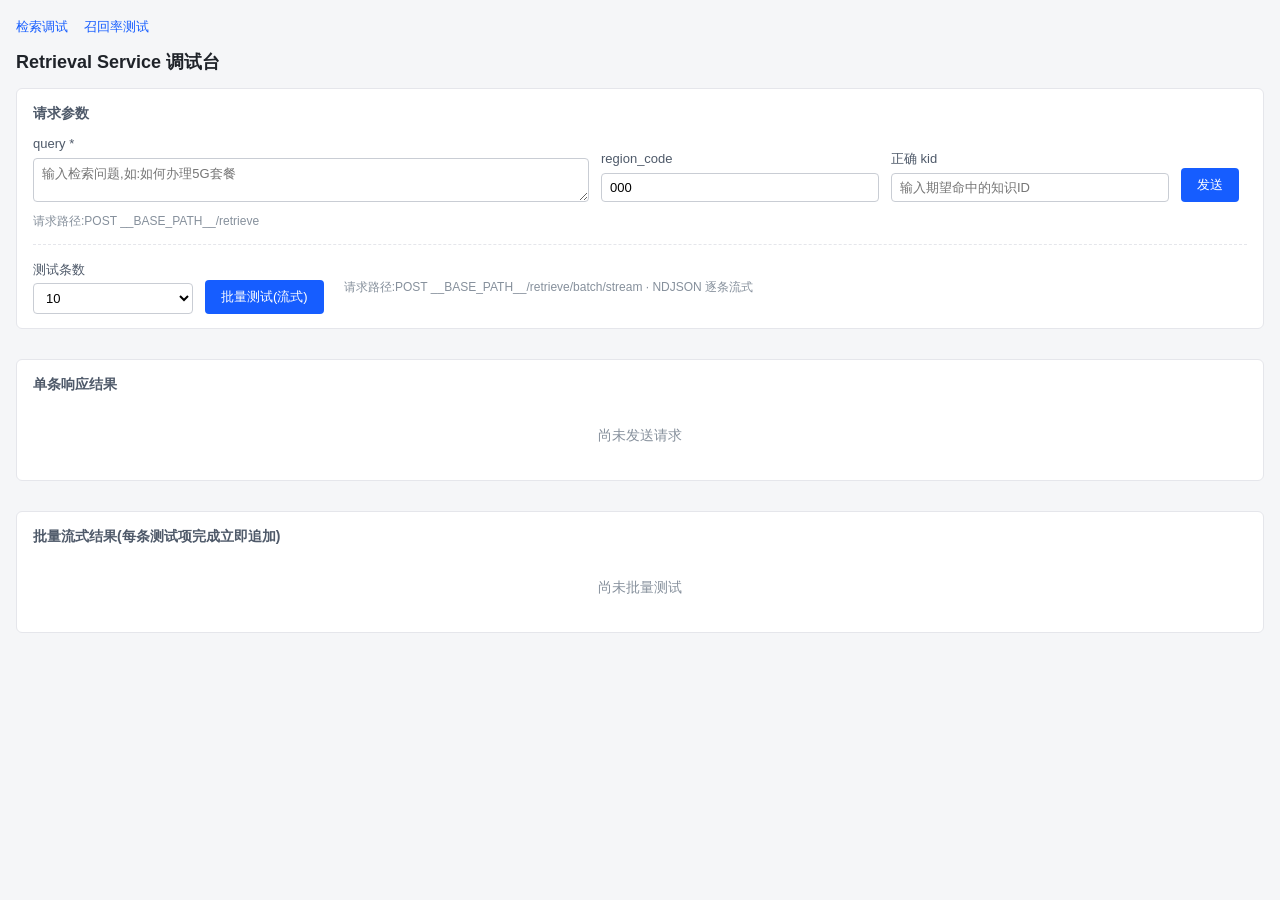
==== commit 11c15246: "恢复流式批量检索端点,精简前端,完善关键词重写逻辑 app.py: 恢复 /retrieve/batch/stream 流式端点; index.html: 删除mode/vector_mode下拉固定" ====
--- a/universal-agent/services/retrieval_service/frontend/index.html
+++ b/universal-agent/services/retrieval_service/frontend/index.html
@@ -25,12 +25,9 @@
   .form-row .field .lbl { color: #4e5969; font-size: 13px; }
   .form-row .field.query { flex: 2; min-width: 280px; }
   .form-row .field.region { flex: 1; min-width: 140px; }
-  .form-row .field.mode { flex: 1; min-width: 180px; }
-  .form-row .field.vmode { flex: 1; min-width: 160px; }
   .form-row .field.kid { flex: 1; min-width: 200px; }
   .form-row .field.action { flex: 0 0 auto; }
   .form-row .field.batch-count { flex: 0 0 160px; }
-  /* 批量测试表格 */
   .batch-table { width: 100%; border-collapse: collapse; font-size: 12px; }
   .batch-table th, .batch-table td {
     border: 1px solid #e5e6eb; padding: 6px 8px; vertical-align: top;
@@ -105,27 +102,9 @@
         <span class="lbl">region_code</span>
         <input type="text" id="region_code" value="000" placeholder="省份名或区号,如 福建/591/000">
       </div>
-      <!-- 原mode字段(已删除,默认integrate)
-      <div class="field mode">
-        <span class="lbl">mode(召回路径)</span>
-        <select id="mode" disabled>
-          <option value="integrate" selected>integrate — GoalLoop 三轮(intergrate_all→query_rewrite→intergrate_all)</option>
-        </select>
-      </div>
-      -->
-      <!-- 原vmode字段(已删除,默认both)
-      <div class="field vmode" id="vmodeField">
-        <span class="lbl">vector_mode(向量模板)</span>
-        <select id="vector_mode">
-          <option value="new">new — 新模板</option>
-          <option value="old">old — 旧模板</option>
-          <option value="both" selected>both — 双模板混合(默认)</option>
-        </select>
-      </div>
-      -->
       <div class="field kid">
         <span class="lbl">正确 kid</span>
-        <input type="text" id="correct_kid" placeholder="输入期望命中的知识ID(chunk_id)">
+        <input type="text" id="correct_kid" placeholder="输入期望命中的知识ID">
       </div>
       <div class="field action">
         <span class="lbl">&nbsp;</span>
@@ -136,14 +115,9 @@
       </div>
     </div>
     <div class="hint" style="margin-top:10px">请求路径:POST <span id="basePath"></span>/retrieve</div>
-    <!-- 批量测试行:从测试集选取前 count 条逐条执行检索 -->
     <div class="form-row" style="margin-top:14px;border-top:1px dashed #e5e6eb;padding-top:12px">
       <div class="field batch-count">
         <span class="lbl">测试条数</span>
-        <!-- 2026-09-17 14:30:47 曾改为 <input type="number"> 自定义输入,回退到 11:31:29 版本(下拉框)
-        <input type="number" id="batchCount" min="0" step="1" value="10"
-               placeholder="输入数字,0 或留空表示全部">
-        -->
         <select id="batchCount">
           <option value="10" selected>10</option>
           <option value="20">20</option>
@@ -155,21 +129,21 @@
       <div class="field action">
         <span class="lbl">&nbsp;</span>
         <div class="row">
-          <button id="batchSend">批量测试</button>
+          <button id="batchSend">批量测试(流式)</button>
           <span id="batchStatus" class="hint"></span>
         </div>
       </div>
       <div class="hint" style="flex:1;min-width:200px;align-self:center">
-        请求路径:POST <span id="batchPath"></span>/retrieve/batch · 命中:召回 kid 至少含一个 knowledge_id
+        请求路径:POST <span id="batchPath"></span>/retrieve/batch/stream · NDJSON 逐条流式
       </div>
     </div>
   </div>
   <div class="card">
-    <h2>响应结果</h2>
+    <h2>单条响应结果</h2>
     <div id="result"><div class="empty">尚未发送请求</div></div>
   </div>
   <div class="card">
-    <h2>批量测试结果</h2>
+    <h2>批量流式结果(每条测试项完成立即追加)</h2>
     <div id="batchResult"><div class="empty">尚未批量测试</div></div>
   </div>
 </div>
@@ -181,25 +155,13 @@
 
 var sendBtn = document.getElementById("send");
 var statusEl = document.getElementById("status");
-
 var batchBtn = document.getElementById("batchSend");
 var batchStatusEl = document.getElementById("batchStatus");
 
-// 原mode/vmode选择器(已删除,默认integrate/both)
-// var modeSel = document.getElementById("mode");
-// var vmodeField = document.getElementById("vmodeField");
-//
-// function toggleVmodeVisibility() {
-//   // mode 固定 integrate,vector_mode 始终显示
-//   vmodeField.style.display = "";
-// }
-// toggleVmodeVisibility();
-
+// ── 单条非流式 ──
 sendBtn.addEventListener("click", function() {
   var query = document.getElementById("query").value.trim();
   var region_code = document.getElementById("region_code").value.trim() || "000";
-  var correct_kid = document.getElementById("correct_kid").value.trim();
-  // mode/vector_mode 已删除选择器,固定默认值
   var mode = "integrate";
   var vector_mode = "both";
   if (!query) { alert("query 不能为空"); return; }
@@ -209,7 +171,6 @@
   document.getElementById("result").innerHTML = '<div class="empty">请求中...</div>';
 
   var body = { query: query, region_code: region_code, mode: mode, vector_mode: vector_mode };
-
   var t0 = performance.now();
   fetch(BASE + "/retrieve", {
     method: "POST",
@@ -233,37 +194,27 @@
   .finally(function() { sendBtn.disabled = false; });
 });
 
-function escapeHtml(s) {
-  return String(s).replace(/&/g,"&amp;").replace(/</g,"&lt;").replace(/>/g,"&gt;");
-}
-
+function escapeHtml(s) { return String(s).replace(/&/g,"&amp;").replace(/</g,"&lt;").replace(/>/g,"&gt;"); }
 function badge(cls, txt) { return '<span class="badge ' + cls + '">' + txt + "</span>"; }
 
 function render(data) {
   var rtnCode = data.rtnCode, rtnMsg = data.rtnMsg || "", obj = data.object || {};
   var el = document.getElementById("result");
-
   if (rtnCode === "0" && obj && obj.chunks) {
     var bc = obj.outcome === "success" ? "ok"
            : obj.outcome === "degraded" ? "warn" : "err";
     var deg = obj.degraded ? badge("warn", "已降级") : "";
-    var html = "";
-    html += '<div class="meta">';
-    html += metaCell("rtnCode", badge(bc, rtnCode));
-    html += metaCell("outcome", obj.outcome || "-");
-    html += metaCell("recalled", obj.recalled_count);
-    html += metaCell("elapsedMs", obj.elapsed_ms);
-    html += metaCell("region", obj.region_code || "-");
-    html += metaCell("traceId", obj.trace_id || "-");
-    html += metaCell("requestId", obj.request_id || "-");
-    html += metaCell("rtnMsg", escapeHtml(rtnMsg) + deg);
-    html += "</div>";
-
-    // ── kid 命中展示区 ──
+    var html = '<div class="meta">' +
+      metaCell("rtnCode", badge(bc, rtnCode)) +
+      metaCell("outcome", obj.outcome || "-") +
+      metaCell("recalled", obj.recalled_count) +
+      metaCell("elapsedMs", obj.elapsed_ms) +
+      metaCell("region", obj.region_code || "-") +
+      metaCell("traceId", obj.trace_id || "-") +
+      metaCell("requestId", obj.request_id || "-") +
+      metaCell("rtnMsg", escapeHtml(rtnMsg) + deg) +
+      "</div>";
     var correctKid = document.getElementById("correct_kid").value.trim();
-    // 原:从 chunks 提取 chunk_id 作为 kid(不准确,chunk_id 是片段ID非知识ID)
-    // var recalledKids = (obj.chunks || []).map(function(c) { return c.chunk_id; });
-    // 新:直接用后端返回的 kids 字段(ranked_kids,按得分降序)
     var recalledKids = obj.kids || [];
     var kidHit = correctKid && recalledKids.indexOf(correctKid) >= 0;
     html += '<div style="margin:8px 0;padding:12px;background:#f7f8fa;border-radius:6px;border:1px solid #e5e6eb">';
@@ -273,12 +224,11 @@
     if (correctKid) {
       html += '<div><div class="k" style="color:#86909c;font-size:12px">命中状态</div><div>' + (kidHit ? badge("ok", "✓ 命中") : badge("err", "✗ 未命中")) + '</div></div>';
     } else {
-      html += '<div><div class="k" style="color:#86909c;font-size:12px">命中状态</div><div>' + badge("warn", "未填写正确 kid") + '</div></div>';
+      html += '<div><div class="k" style="color:#86909c;font-size:12px">命中状态</div><div>' + badge("warn", "未填写") + '</div></div>';
     }
     html += '<div><div class="k" style="color:#86909c;font-size:12px">召回 kid 数</div><div style="font-weight:600">' + recalledKids.length + '</div></div>';
     html += '</div>';
-    html += '<div><div class="k" style="color:#86909c;font-size:12px;margin-bottom:4px">召回的 kid 列表</div>';
-    html += '<div class="tags">';
+    html += '<div><div class="k" style="color:#86909c;font-size:12px;margin-bottom:4px">召回 kid 列表</div><div class="tags">';
     if (recalledKids.length) {
       recalledKids.forEach(function(kid) {
         var isHitKid = correctKid && kid === correctKid;
@@ -287,47 +237,9 @@
           : 'background:#e8f3ff;color:#165dff;padding:1px 6px';
         html += '<span class="tag" style="' + style + '">' + escapeHtml(kid) + (isHitKid ? ' ✓' : '') + '</span>';
       });
-    } else {
-      html += '<span class="hint">零召回</span>';
-    }
-    html += '</div></div>';
-    html += '</div>';
-
-    var kws = obj.keywords || [];
-    html += '<div style="margin:8px 0"><div class="k" style="color:#86909c;font-size:12px;margin-bottom:4px">keywords(' + kws.length + ")</div>";
-    html += '<div class="tags">' + (kws.length ? kws.map(function(k){ return '<span class="tag">' + escapeHtml(k) + "</span>"; }).join("") : '<span class="hint">无</span>') + "</div></div>";
-
-    // 原 rewritten_queries 显示(查询重写,已弃用,改为关键词重写)
-    // var rewrites = obj.rewritten_queries || [];
-    // html += '<div style="margin:8px 0"><div class="k" style="color:#86909c;font-size:12px;margin-bottom:4px">rewritten_queries(' + rewrites.length + ")</div>";
-    // html += '<div class="tags">' + (rewrites.length ? rewrites.map(function(q){ return '<span class="tag" style="background:#fff0f6;color:#d91ad9">' + escapeHtml(q) + "</span>"; }).join("") : '<span class="hint">无(query_rewrite 未产出或首轮已满足)</span>') + "</div></div>";
-    var rewrittenKeywords = obj.rewritten_keywords || [];
-    html += '<div style="margin:8px 0"><div class="k" style="color:#86909c;font-size:12px;margin-bottom:4px">rewritten_keywords(' + rewrittenKeywords.length + ")</div>";
-    html += '<div class="tags">' + (rewrittenKeywords.length ? rewrittenKeywords.map(function(k){ return '<span class="tag" style="background:#fff0f6;color:#d91ad9">' + escapeHtml(k) + "</span>"; }).join("") : '<span class="hint">无(query_rewrite 未产出或首轮已满足)</span>') + "</div></div>";
-
-    var chunks = obj.chunks || [];
-    html += '<div style="margin-top:10px"><div class="k" style="color:#86909c;font-size:12px;margin-bottom:6px">chunks(' + chunks.length + ")</div>";
-    if (!chunks.length) html += '<div class="empty">零召回</div>';
-    else chunks.forEach(function(c, i) {
-      html += '<div class="chunk" id="chunk-' + i + '">';
-      html += '<div class="chunk-head" onclick="toggleChunk(' + i + ')">';
-      html += '<span class="t">#' + (i+1) + " " + escapeHtml(c.doc_title || c.chunk_id) + "</span>";
-      html += '<span class="s">score ' + (c.score != null ? Number(c.score).toFixed(4) : "-") + " · " + escapeHtml(c.category || "-") + "</span>";
-      html += "</div>";
-      html += '<div class="chunk-body">';
-      html += '<div class="kv">chunk_id: ' + escapeHtml(c.chunk_id) + " · doc_id: " + escapeHtml(c.doc_id) + " · v" + escapeHtml(c.version || "-") + " · " + escapeHtml(c.updated_at || "-") + "</div>";
-      html += '<pre>' + escapeHtml(c.content || "") + "</pre>";
-      if (c.source_chunk_ids && c.source_chunk_ids.length)
-        html += '<div class="kv">source_chunk_ids: ' + escapeHtml(c.source_chunk_ids.join(", ")) + "</div>";
-      if (c.position && Object.keys(c.position).length)
-        html += '<div class="kv">position: ' + escapeHtml(JSON.stringify(c.position)) + "</div>";
-      if (c.extra && Object.keys(c.extra).length)
-        html += '<div class="kv">extra: ' + escapeHtml(JSON.stringify(c.extra)) + "</div>";
-      html += "</div></div>";
-    });
-    html += "</div>";
-    html += rawJson(data);
-    el.innerHTML = html;
+    } else { html += '<span class="hint">零召回</span>'; }
+    html += '</div></div></div>';
+    el.innerHTML = html + rawJson(data);
   } else {
     var eb = rtnCode && rtnCode !== "0" ? "err" : "warn";
     el.innerHTML = '<div class="meta">' +
@@ -336,162 +248,22 @@
       "</div>" + rawJson(data);
   }
 }
-
 function renderRaw(txt, status) {
   document.getElementById("result").innerHTML =
     '<div class="meta">' + metaCell("HTTP", badge("err", status)) + "</div>" +
     "<details open><summary>原始响应</summary><pre>" + escapeHtml(txt) + "</pre></details>";
 }
-
 function metaCell(k, v) { return '<div><div class="k">' + k + '</div><div class="v">' + v + "</div></div>"; }
-
 function rawJson(data) {
   return "<details><summary>原始 JSON</summary><pre>" + escapeHtml(JSON.stringify(data, null, 2)) + "</pre></details>";
 }
 
-function toggleChunk(i) {
-  var el = document.getElementById("chunk-" + i);
-  if (el) el.classList.toggle("open");
-}
-
-// ── 批量测试(非流式) ── 回退到 2026-09-17 11:31:29 版本 ────────────────────
-// 2026-09-17 14:39:26 曾改为流式 /retrieve/batch/stream,回退到非流式 /retrieve/batch:
-// 等所有请求完成后一次性返回 JSON,前端解析后渲染表格。
-batchBtn.addEventListener("click", function() {
-  var count = parseInt(document.getElementById("batchCount").value, 10) || 0;
-
-  var el = document.getElementById("batchResult");
-  el.innerHTML = '<div class="empty">批量请求中...</div>';
-  batchBtn.disabled = true;
-  batchStatusEl.textContent = "批量请求中...";
-
-  fetch(BASE + "/retrieve/batch", {
-    method: "POST",
-    headers: { "Content-Type": "application/json" },
-    body: JSON.stringify({ count: count })
-  }).then(function(resp) {
-    return resp.json().then(function(data) {
-      if (!resp.ok || (data.rtnCode && data.rtnCode !== "0")) {
-        batchStatusEl.textContent = "HTTP " + resp.status + " · " + (data.rtnMsg || "失败");
-        el.innerHTML = '<div class="meta">' +
-          metaCell("HTTP", badge("err", resp.status)) +
-          metaCell("rtnMsg", data.rtnMsg || "-") +
-          "</div>" +
-          "<details open><summary>原始响应</summary><pre>" +
-          escapeHtml(JSON.stringify(data, null, 2)) + "</pre></details>";
-        batchBtn.disabled = false;
-        return;
-      }
-
-      var obj = data.object || {};
-      var results = obj.results || [];
-      var total = obj.total != null ? obj.total : results.length;
-      var hitCount = obj.hit_count != null ? obj.hit_count : results.filter(function(r){ return r.hit; }).length;
-      var totalElapsedMs = obj.total_elapsed_ms || 0;
-      var rate = total > 0 ? (hitCount / total * 100).toFixed(1) : "0.0";
-
-      var html =
-        '<div class="batch-summary">' +
-          '<div class="stat">总数 <span class="v">' + total + '</span></div>' +
-          '<div class="stat">命中 <span class="v" style="color:#00b42a">' + hitCount + '</span></div>' +
-          '<div class="stat">未命中 <span class="v" style="color:#f53f3f">' + (total - hitCount) + '</span></div>' +
-          '<div class="stat">命中率 <span class="v">' + rate + '%</span></div>' +
-          '<div class="stat">总耗时 <span class="v">' + totalElapsedMs + 'ms</span></div>' +
-        '</div>' +
-        '<table class="batch-table"><thead><tr>' +
-          '<th class="idx">#</th>' +
-          '<th class="q">用户问</th>' +
-          '<th>区域</th>' +
-          '<th class="kids">期望 kid</th>' +
-          '<th class="kids">召回 kid</th>' +
-          '<th class="status">命中</th>' +
-          '<th>状态</th>' +
-          '<th>耗时</th>' +
-        '</tr></thead><tbody>';
-
-      results.forEach(function(r) {
-        var rowCls = r.hit ? "hit" : "miss";
-        html += '<tr class="' + rowCls + '">';
-        html += '<td class="idx">' + r.index + '</td>';
-        html += '<td class="q">' + escapeHtml(r.user_query || "") + '</td>';
-        html += '<td>' + escapeHtml(r.region_code || "-") + '</td>';
-        // 期望 kid(命中的高亮)
-        var expectedKids = r.expected_kids || [];
-        var hitKidsSet = {};
-        (r.hit_kids || []).forEach(function(k) { hitKidsSet[k] = true; });
-        html += '<td class="kids">';
-        if (expectedKids.length) {
-          html += '<div class="tags">';
-          expectedKids.forEach(function(k) {
-            var isHit = !!hitKidsSet[k];
-            var style = isHit
-              ? 'background:#e8ffea;color:#00b42a;font-weight:600;border:1px solid #00b42a;padding:2px 6px'
-              : 'background:#e5e6eb;color:#4e5969;padding:1px 6px';
-            html += '<span class="tag" style="' + style + '">' + escapeHtml(k) + (isHit ? ' ✓' : '') + '</span>';
-          });
-          html += '</div>';
-        } else {
-          html += '<span class="hint">未标注</span>';
-        }
-        html += '</td>';
-        // 召回 kid(命中 expected 的高亮)
-        var recalledKids = r.recalled_kids || [];
-        var expectedSet = {};
-        expectedKids.forEach(function(k) { expectedSet[k] = true; });
-        html += '<td class="kids">';
-        if (recalledKids.length) {
-          html += '<div class="tags">';
-          recalledKids.forEach(function(k) {
-            var isExpected = !!expectedSet[k];
-            var style = isExpected
-              ? 'background:#e8ffea;color:#00b42a;font-weight:600;border:1px solid #00b42a;padding:2px 6px'
-              : 'background:#e8f3ff;color:#165dff;padding:1px 6px';
-            html += '<span class="tag" style="' + style + '">' + escapeHtml(k) + (isExpected ? ' ✓' : '') + '</span>';
-          });
-          html += '</div>';
-        } else {
-          html += '<span class="hint">零召回</span>';
-        }
-        html += '</td>';
-        // 命中状态
-        if (r.outcome === "error" || r.outcome === "timeout") {
-          html += '<td class="status">' + badge("err", "异常") + '</td>';
-        } else if (!expectedKids.length) {
-          html += '<td class="status">' + badge("warn", "未标注") + '</td>';
-        } else if (r.hit) {
-          html += '<td class="status">' + badge("ok", "✓ 命中") + '</td>';
-        } else {
-          html += '<td class="status">' + badge("err", "✗ 未命中") + '</td>';
-        }
-        // 单条 outcome
-        html += '<td>' + escapeHtml(r.outcome || "-") +
-          (r.recalled_count != null ? ' / ' + r.recalled_count + '片' : '') + '</td>';
-        // 单条耗时
-        html += '<td>' + (r.elapsed_ms || 0) + 'ms</td>';
-        html += '</tr>';
-      });
-
-      html += '</tbody></table>';
-      el.innerHTML = html;
-      batchStatusEl.textContent = "完成 " + total + " 条 · 命中 " + hitCount + " · " + rate + "% · " + totalElapsedMs + "ms";
-      batchBtn.disabled = false;
-    });
-  }).catch(function(err) {
-    batchStatusEl.textContent = "请求失败";
-    document.getElementById("batchResult").innerHTML =
-      '<div class="empty">网络/服务异常: ' + escapeHtml(String(err)) + "</div>";
-    batchBtn.disabled = false;
-  });
-});
-
-/*
-// ── 以下为 2026-09-17 14:39:26 流式 NDJSON 版本(回退到 11:31:29 后注释保留) ──
+// ── 批量测试(流式 NDJSON) ──
 batchBtn.addEventListener("click", function() {
   var countVal = document.getElementById("batchCount").value.trim();
   var count = countVal === "" ? 0 : parseInt(countVal, 10);
-  if (isNaN(count) || count < 0) { alert("测试条数需为非负整数,留空表示全部"); return; }
-
-  // 初始化空表格 UI:summary 区 + 空表体,后续逐条 append
+  if (isNaN(count) || count < 0) { alert("测试条数需为非负整数"); return; }
+
   var el = document.getElementById("batchResult");
   el.innerHTML =
     '<div class="batch-summary">' +
@@ -517,7 +289,7 @@
   var total = 0, done = 0, hitCount = 0;
   var t0 = performance.now();
   batchBtn.disabled = true;
-  batchStatusEl.textContent = "批量请求中...";
+  batchStatusEl.textContent = "流式请求中...";
 
   fetch(BASE + "/retrieve/batch/stream", {
     method: "POST",
@@ -525,12 +297,9 @@
     body: JSON.stringify({ count: count })
   }).then(function(resp) {
     if (!resp.ok) {
-      // 错误响应是非流式 JSON,直接读文本
       return resp.text().then(function(txt) {
-        var dt = Math.round(performance.now() - t0);
-        batchStatusEl.textContent = "HTTP " + resp.status + " · 网关 " + dt + "ms";
-        el.innerHTML = '<div class="meta">' +
-          metaCell("HTTP", badge("err", resp.status)) + '</div>' +
+        batchStatusEl.textContent = "HTTP " + resp.status;
+        el.innerHTML = '<div class="meta">' + metaCell("HTTP", badge("err", resp.status)) + '</div>' +
           "<details open><summary>原始响应</summary><pre>" + escapeHtml(txt) + "</pre></details>";
         throw new Error("HTTP " + resp.status);
       });
@@ -552,33 +321,26 @@
       if (msg.type === "start") {
         total = msg.total || 0;
         document.getElementById("bsTotal").textContent = total;
-        batchStatusEl.textContent = "批量请求中... 0/" + total;
+        batchStatusEl.textContent = "流式请求中... 0/" + total;
       } else if (msg.type === "item") {
         done++;
         var r = msg.data || {};
         if (r.hit) hitCount++;
         appendBatchRow(r);
         updateSummary();
-        batchStatusEl.textContent = "批量请求中... " + done + "/" + total +
-          " · 命中 " + hitCount;
+        batchStatusEl.textContent = done + "/" + total + " · 命中 " + hitCount;
       } else if (msg.type === "summary") {
         var s = msg.data || {};
-        if (s.total_elapsed_ms != null) {
+        if (s.total_elapsed_ms != null)
           document.getElementById("bsMs").textContent = s.total_elapsed_ms + "ms";
-        }
-        if (s.hit_count != null) {
-          hitCount = s.hit_count;
-          updateSummary();
-        }
-        var dt = Math.round(performance.now() - t0);
+        if (s.hit_count != null) { hitCount = s.hit_count; updateSummary(); }
         batchStatusEl.textContent = "完成 " + done + " 条 · 命中 " + hitCount +
-          " · 网关 " + dt + "ms";
+          " · 网关 " + Math.round(performance.now() - t0) + "ms";
       }
     }
 
     function processBuffer() {
       var lines = buffer.split("\n");
-      // 最后一段可能不完整,留到下次拼接
       buffer = lines.pop();
       for (var i = 0; i < lines.length; i++) {
         var line = lines[i].trim();
@@ -594,7 +356,6 @@
       html += '<td class="idx">' + r.index + '</td>';
       html += '<td class="q">' + escapeHtml(r.user_query || "") + '</td>';
       html += '<td>' + escapeHtml(r.region_code || "-") + '</td>';
-      // 期望 kid(命中的高亮)
       var expectedKids = r.expected_kids || [];
       var hitKidsSet = {};
       (r.hit_kids || []).forEach(function(k) { hitKidsSet[k] = true; });
@@ -609,11 +370,8 @@
           html += '<span class="tag" style="' + style + '">' + escapeHtml(k) + (isHit ? ' ✓' : '') + '</span>';
         });
         html += '</div>';
-      } else {
-        html += '<span class="hint">未标注</span>';
-      }
+      } else { html += '<span class="hint">未标注</span>'; }
       html += '</td>';
-      // 召回 kid(命中 expected 的高亮)
       var recalledKids = r.recalled_kids || [];
       var expectedSet = {};
       expectedKids.forEach(function(k) { expectedSet[k] = true; });
@@ -628,11 +386,8 @@
           html += '<span class="tag" style="' + style + '">' + escapeHtml(k) + (isExpected ? ' ✓' : '') + '</span>';
         });
         html += '</div>';
-      } else {
-        html += '<span class="hint">零召回</span>';
-      }
+      } else { html += '<span class="hint">零召回</span>'; }
       html += '</td>';
-      // 命中状态
       if (r.outcome === "error" || r.outcome === "timeout") {
         html += '<td class="status">' + badge("err", "异常") + '</td>';
       } else if (!expectedKids.length) {
@@ -642,10 +397,8 @@
       } else {
         html += '<td class="status">' + badge("err", "✗ 未命中") + '</td>';
       }
-      // 单条 outcome
       html += '<td>' + escapeHtml(r.outcome || "-") +
         (r.recalled_count != null ? ' / ' + r.recalled_count + '片' : '') + '</td>';
-      // 单条耗时
       html += '<td>' + (r.elapsed_ms || 0) + 'ms</td>';
       html += '</tr>';
       tbody.insertAdjacentHTML("beforeend", html);
@@ -654,14 +407,9 @@
     function read() {
       reader.read().then(function(result) {
         if (result.done) {
-          // 处理残余 buffer
-          if (buffer.trim()) {
-            try { handleMsg(JSON.parse(buffer.trim())); } catch(e) {}
-          }
+          if (buffer.trim()) { try { handleMsg(JSON.parse(buffer.trim())); } catch(e) {} }
           batchBtn.disabled = false;
-          if (done < total) {
-            batchStatusEl.textContent += " · 异常中断(" + done + "/" + total + ")";
-          }
+          if (done < total) batchStatusEl.textContent += " · 异常中断";
           return;
         }
         buffer += decoder.decode(result.value, { stream: true });
@@ -674,18 +422,11 @@
     }
     read();
   }).catch(function(err) {
-    if (String(err).indexOf("HTTP ") === 0) {
-      // 错误响应已在上面处理,这里不重复
-      batchBtn.disabled = false;
-      return;
-    }
+    if (String(err).indexOf("HTTP ") === 0) { batchBtn.disabled = false; return; }
     batchStatusEl.textContent = "请求失败";
-    document.getElementById("batchResult").innerHTML =
-      '<div class="empty">网络/服务异常: ' + escapeHtml(String(err)) + "</div>";
     batchBtn.disabled = false;
   });
 });
-*/
 </script>
 </body>
 </html>
